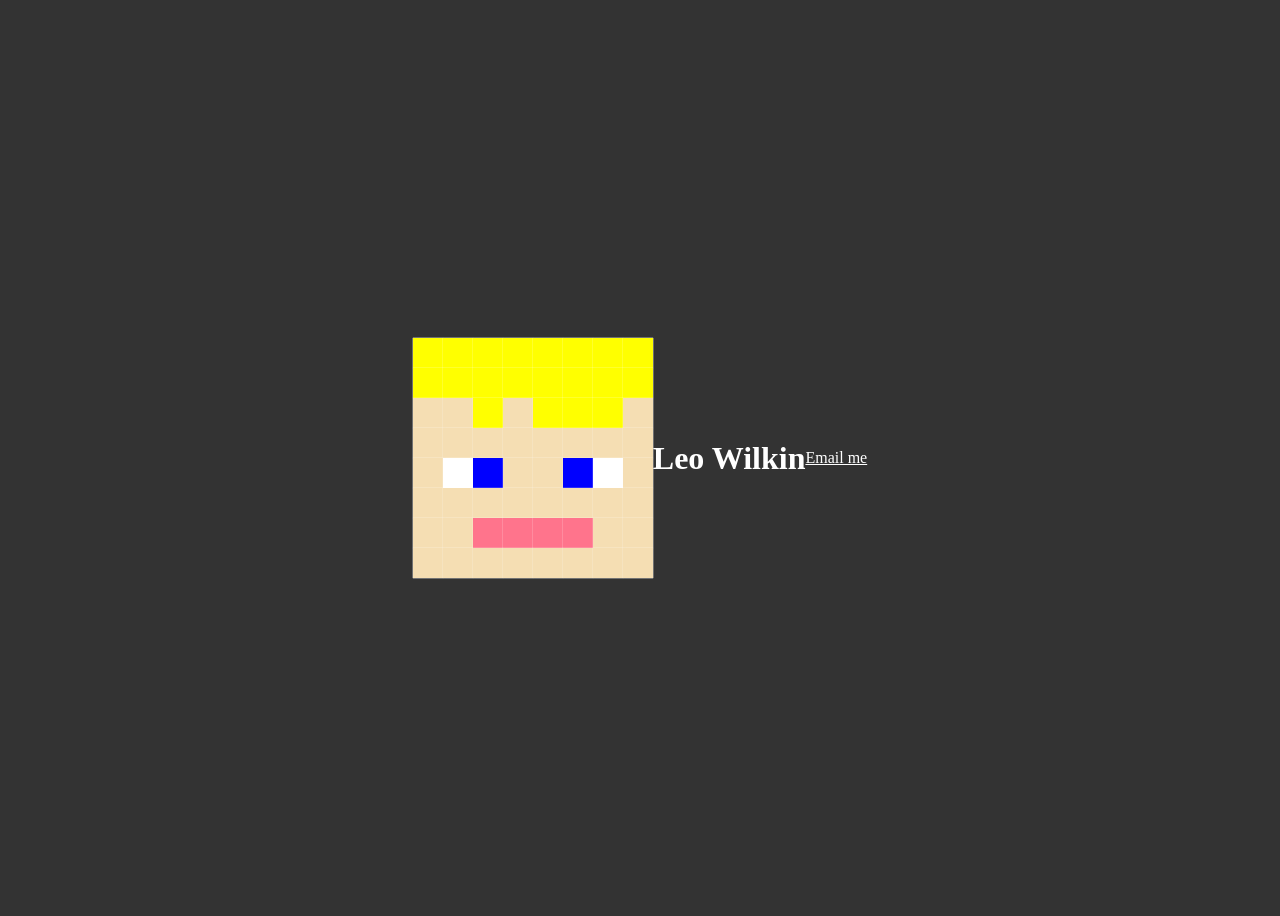
==== index.html @ c57e788e "ipdate" ====
<!DOCTYPE html>

<!-- Use this HTML file to create your own mask. -->
<html>

  <!-- Start header -->
  <head>
    <!-- This will link the CSS style sheet to the HTML files. -->
    <link rel="stylesheet" href="style.css" />

  </head>
  <!-- End header -->

  <!-- Start body -->
  <body>

    <!-- Create the canvas for the pixel art. The canvas will be the space where we draw the 8 by 8 grid -->
    <div class="canvas">

      <!-- Begin Row 1 -->
      <div class="yellow"></div>
      <div class="yellow"></div>
      <div class="yellow"></div>
      <div class="yellow"></div>
      <div class="yellow"></div>
      <div class="yellow"></div>
      <div class="yellow"></div>
      <div class="yellow"></div>
      <!-- End Row 1 -->

      <!-- Begin Row 2 -->
      <div class="yellow"></div>
      <div class="yellow"></div>
      <div class="yellow"></div>
      <div class="yellow"></div>
      <div class="yellow"></div>
      <div class="yellow"></div>
      <div class="yellow"></div>
      <div class="yellow"></div>
      <!-- End Row 2 -->

      <!-- Begin Row 3 -->
      <div class="wheat"></div>
      <div class="wheat"></div>
      <div class="yellow"></div>
      <div class="wheat"></div>
      <div class="yellow"></div>
      <div class="yellow"></div>
      <div class="yellow"></div>
      <div class="wheat"></div>
      <!-- End Row 3 -->

      <!-- Begin Row 4 -->
      <div class="wheat"></div>
      <div class="wheat"></div>
      <div class="wheat"></div>
      <div class="wheat"></div>
      <div class="wheat"></div>
      <div class="wheat"></div>
      <div class="wheat"></div>
      <div class="wheat"></div>
      <!-- End Row 4 -->

      <!-- Begin Row 5 -->
      <div class="wheat"></div>
      <div class="white"></div>
      <div class="blue"></div>
      <div class="wheat"></div>
      <div class="wheat"></div>
      <div class="blue"></div>
      <div class="white"></div>
      <div class="wheat"></div>
      <!-- End Row 5 -->

      <!-- Begin Row 6 -->
      <div class="wheat"></div>
      <div class="wheat"></div>
      <div class="wheat"></div>
      <div class="wheat"></div>
      <div class="wheat"></div>
      <div class="wheat"></div>
      <div class="wheat"></div>
      <div class="wheat"></div>
      <!-- End Row 6 -->

      <!-- Begin Row 7 -->
      <div class="wheat"></div>
      <div class="wheat"></div>
      <div class="salmon"></div>
      <div class="salmon"></div>
      <div class="salmon"></div>
      <div class="salmon"></div>
      <div class="wheat"></div>
      <div class="wheat"></div>
      <!-- End Row 7 -->

       <!-- Begin Row 8 -->
      <div class="wheat"></div>
      <div class="wheat"></div>
      <div class="wheat"></div>
      <div class="wheat"></div>
      <div class="wheat"></div>
      <div class="wheat"></div>
      <div class="wheat"></div>
      <div class="wheat"></div>
      <!-- End Row 8 -->



    </div>


<h1>Leo Wilkin</h1>
<br>
<br>
<a href="mailto:leo.wilkin10@gmail.com?subject=Message%20from%20Website&body=A%20message%20from%20the%20website%0A%0A*%2FLeave%20message%20below%20this%20line%5C*">     Email me</a>


  </body>
  <!-- End body -->

</html> 
<!-- End HTML file -->
---- style.css ----
body {
  background: #333;
  height: 100vh;
  display: flex;
  justify-content: center;
  align-items: center;
}
div {
  width: 30px;
  height: 30px;
  float: left;
  box-shadow: 0px 0px 1px #fff;
}
.canvas {
  width: 240px;
  height: 240px;
}
.blue {
  background-color: blue;
}

.dark-blue {
  background-color: #000033;
}

.black {
  background-color: black;
}

.white {
  background-color: white;
}

.tan {
  background-color: tan;
}

.green {
  background-color: green;
}

.red {
  background-color: red;
}

.yellow {
  background-color: yellow;
}

.maroon {
  background-color: maroon;
}

.brown {
  background-color: brown;
}

.salmon {
  background-color: #ff748c;
}

.light-blue {
  background-color: dodgerblue;
}

.wheat {
  background-color: wheat;
}

.pink {
  background-color: pink;
}

.orange {
  background-color: orange;
}

.gray {
  background-color: gray;
}

.magenta {
  background-color: magenta;
}

.light-green {
  background-color: limegreen;
}
h1 {
  color:white;

}
a {
  color:white;
}
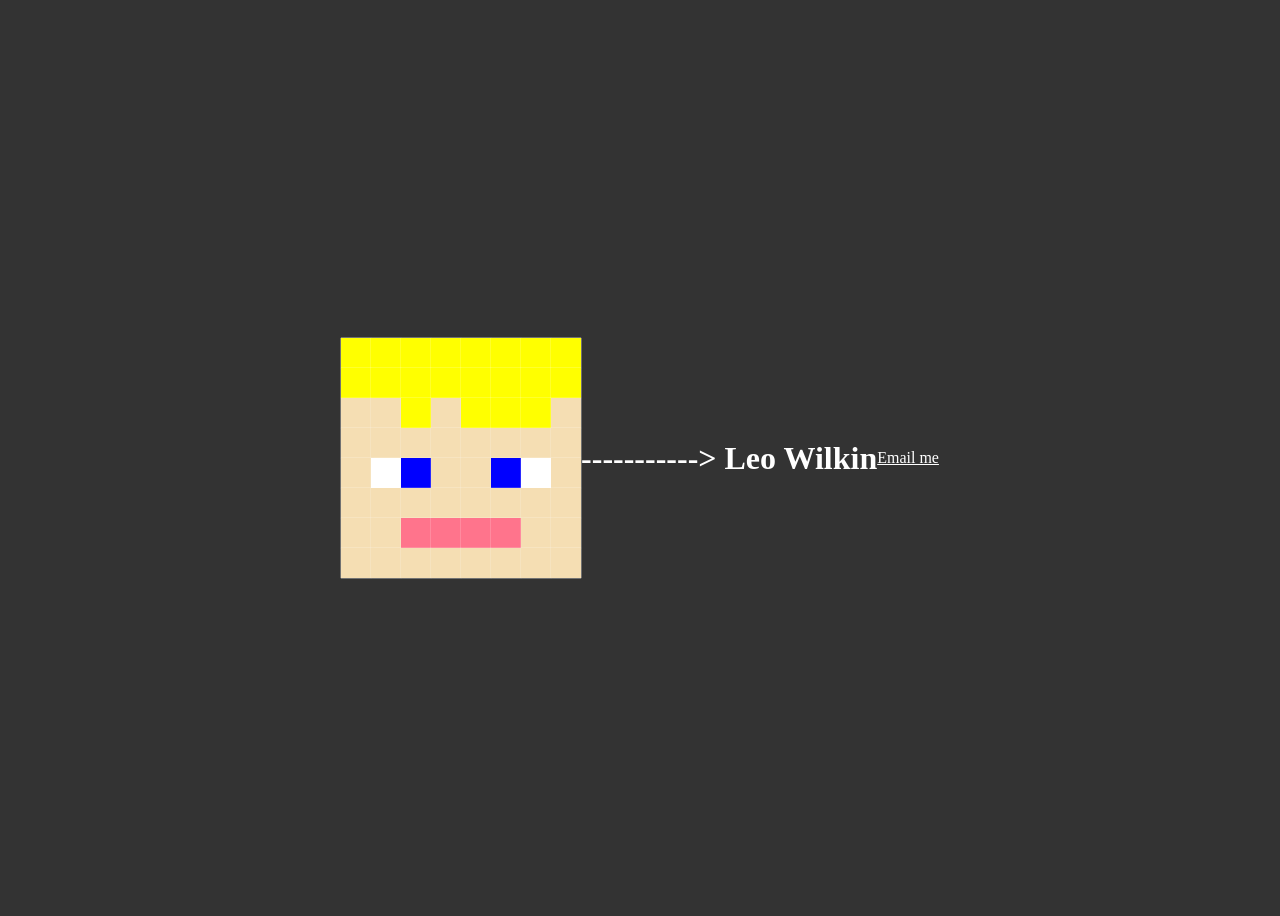
==== commit c42f1f6d: "update dashes" ====
--- a/index.html
+++ b/index.html
@@ -110,10 +110,10 @@
     </div>
 
 
-<h1>Leo Wilkin</h1>
+<h1> -----------> Leo Wilkin</h1>
 <br>
 <br>
-<a href="mailto:leo.wilkin10@gmail.com?subject=Message%20from%20Website&body=A%20message%20from%20the%20website%0A%0A*%2FLeave%20message%20below%20this%20line%5C*">     Email me</a>
+<a href="mailto:leo.wilkin10@gmail.com?subject=Message%20from%20Website&body=A%20message%20from%20the%20website%0A%0A*%2FLeave%20message%20below%20this%20line%5C*">    Email me</a>
 
 
   </body>
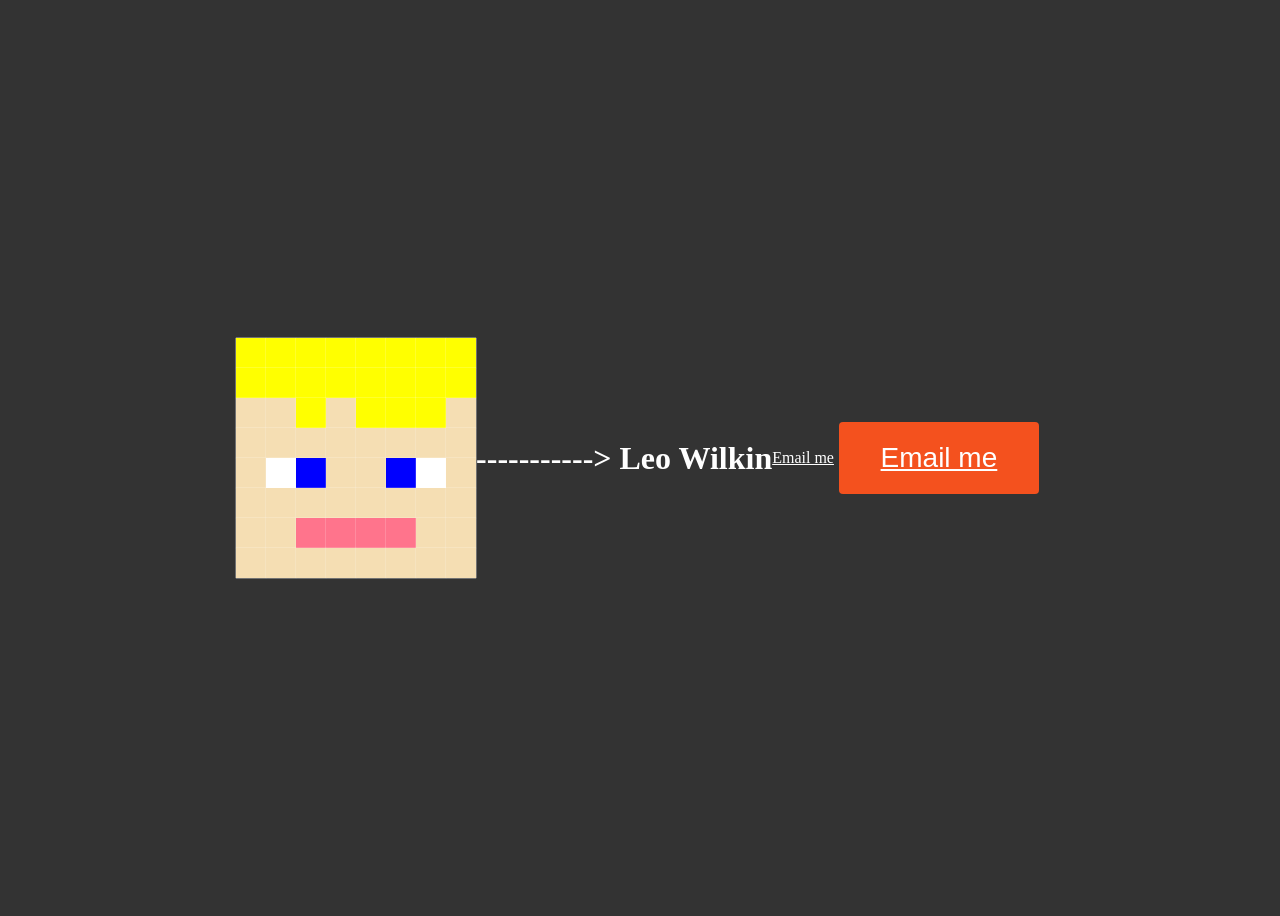
==== commit 3ea1e63b: "update animation" ====
--- a/index.html
+++ b/index.html
@@ -7,6 +7,10 @@
   <head>
     <!-- This will link the CSS style sheet to the HTML files. -->
     <link rel="stylesheet" href="style.css" />
+    <link rel="apple-touch-icon" sizes="180x180" href="/apple-touch-icon.png">
+<link rel="icon" type="image/png" sizes="32x32" href="/favicon-32x32.png">
+<link rel="icon" type="image/png" sizes="16x16" href="/favicon-16x16.png">
+<link rel="manifest" href="/site.webmanifest">
 
   </head>
   <!-- End header -->
@@ -114,7 +118,7 @@
 <br>
 <br>
 <a href="mailto:leo.wilkin10@gmail.com?subject=Message%20from%20Website&body=A%20message%20from%20the%20website%0A%0A*%2FLeave%20message%20below%20this%20line%5C*">    Email me</a>
-
+<button class="button"><span> <a href="mailto:leo.wilkin10@gmail.com?subject=Message%20from%20Website&body=A%20message%20from%20the%20website%0A%0A*%2FLeave%20message%20below%20this%20line%5C*">    Email me</a></span></button>
 
   </body>
   <!-- End body -->
--- a/style.css
+++ b/style.css
@@ -88,8 +88,45 @@
 }
 h1 {
   color:white;
-
 }
 a {
   color:white;
-}+}
+.button {
+  border-radius: 4px;
+  background-color: #f4511e;
+  border: none;
+  color: #FFFFFF;
+  text-align: center;
+  font-size: 28px;
+  padding: 20px;
+  width: 200px;
+  transition: all 0.5s;
+  cursor: pointer;
+  margin: 5px;
+}
+
+.button span {
+  cursor: pointer;
+  display: inline-block;
+  position: relative;
+  transition: 0.5s;
+}
+
+.button span:after {
+  content: '\00bb';
+  position: absolute;
+  opacity: 0;
+  top: 0;
+  right: -20px;
+  transition: 0.5s;
+}
+
+.button:hover span {
+  padding-right: 25px;
+}
+
+.button:hover span:after {
+  opacity: 1;
+  right: 0;
+}
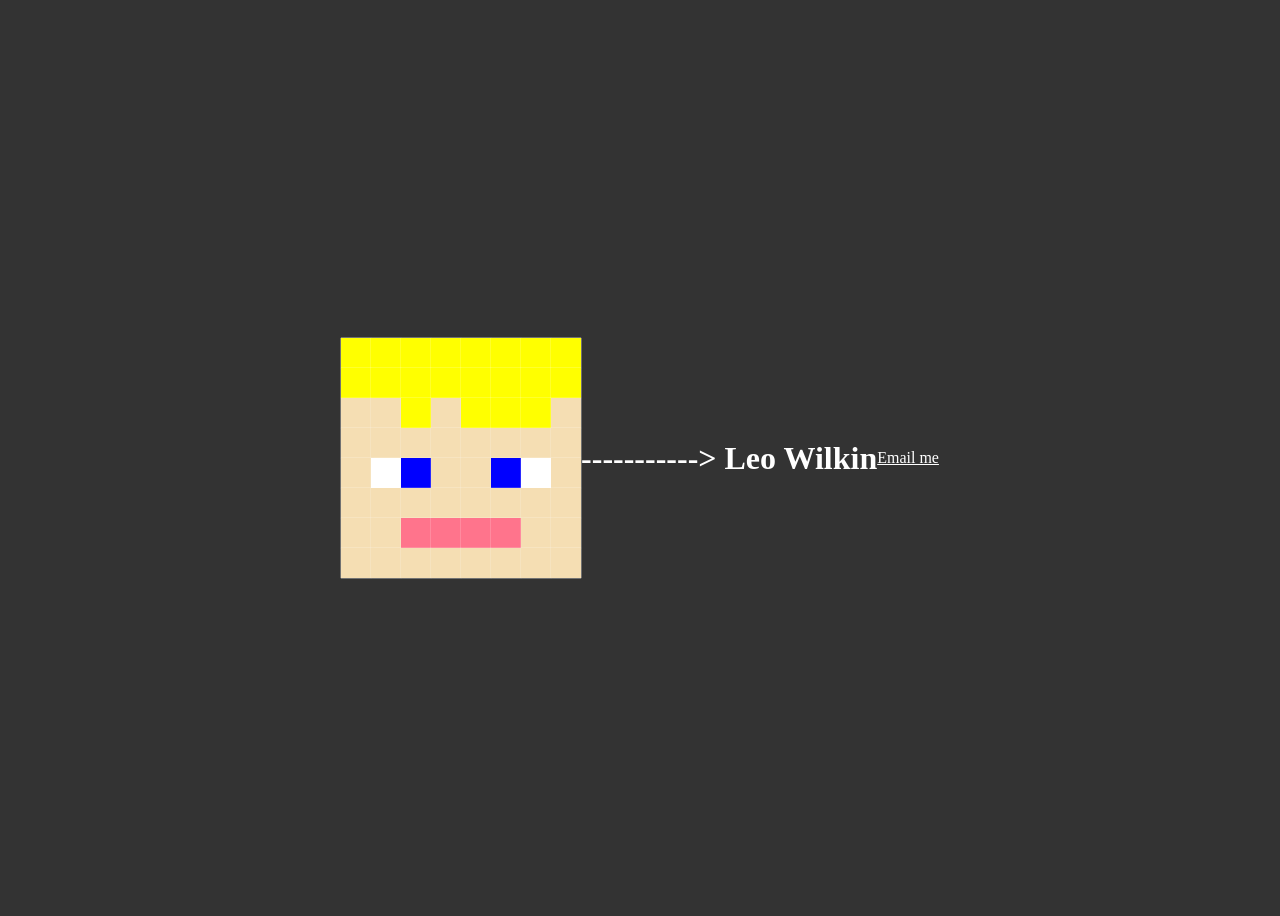
==== commit b73c3965: "update button remove" ====
--- a/index.html
+++ b/index.html
@@ -7,10 +7,7 @@
   <head>
     <!-- This will link the CSS style sheet to the HTML files. -->
     <link rel="stylesheet" href="style.css" />
-    <link rel="apple-touch-icon" sizes="180x180" href="/apple-touch-icon.png">
-<link rel="icon" type="image/png" sizes="32x32" href="/favicon-32x32.png">
-<link rel="icon" type="image/png" sizes="16x16" href="/favicon-16x16.png">
-<link rel="manifest" href="/site.webmanifest">
+   <link rel='icon' href='favicon.ico' type='image/x-icon'/ >
 
   </head>
   <!-- End header -->
@@ -118,7 +115,7 @@
 <br>
 <br>
 <a href="mailto:leo.wilkin10@gmail.com?subject=Message%20from%20Website&body=A%20message%20from%20the%20website%0A%0A*%2FLeave%20message%20below%20this%20line%5C*">    Email me</a>
-<button class="button"><span> <a href="mailto:leo.wilkin10@gmail.com?subject=Message%20from%20Website&body=A%20message%20from%20the%20website%0A%0A*%2FLeave%20message%20below%20this%20line%5C*">    Email me</a></span></button>
+
 
   </body>
   <!-- End body -->
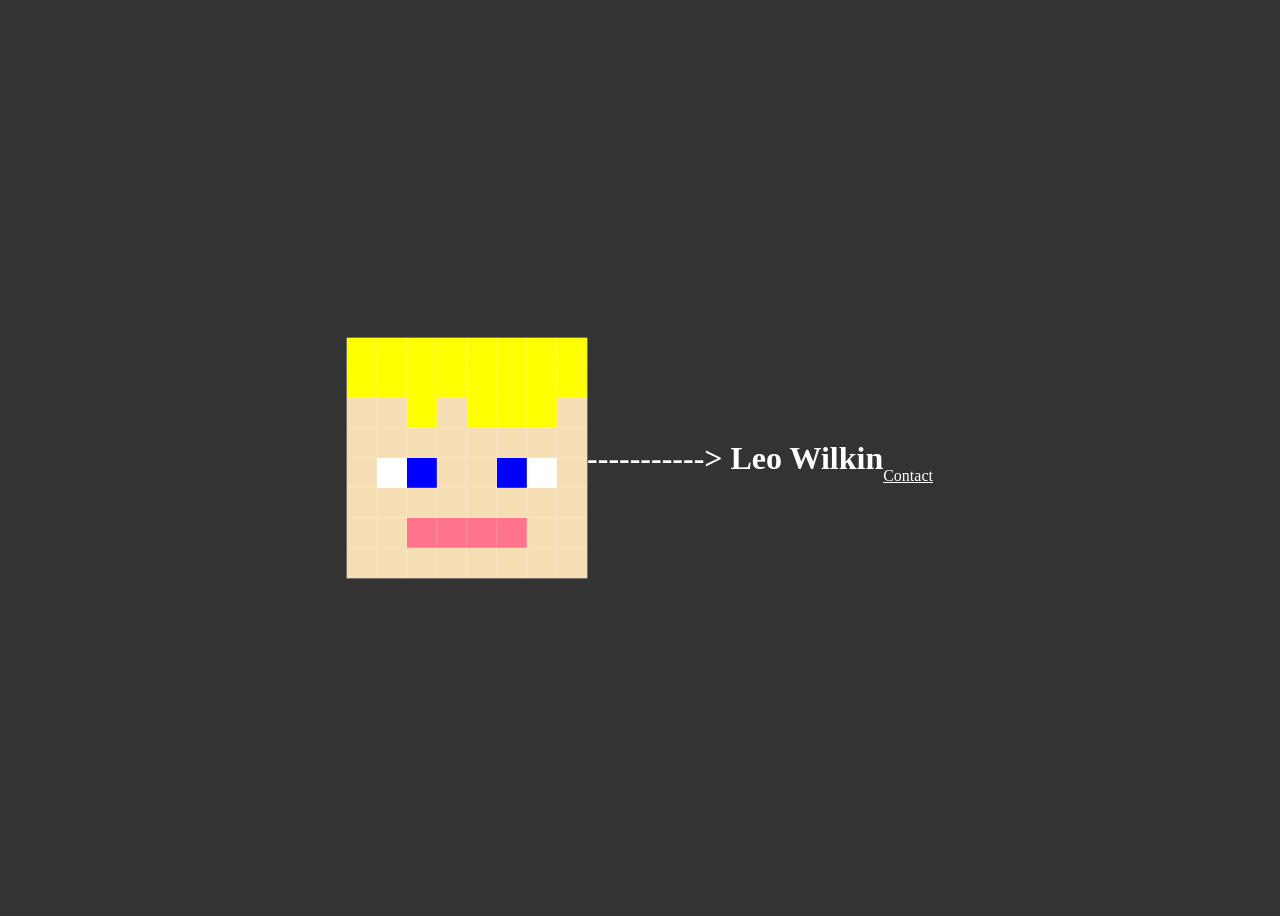
==== commit dc1a105b: "contact" ====
--- a/index.html
+++ b/index.html
@@ -8,6 +8,7 @@
     <!-- This will link the CSS style sheet to the HTML files. -->
     <link rel="stylesheet" href="style.css" />
    <link rel='icon' href='favicon.ico' type='image/x-icon'/ >
+    <title>Leo Wilkin</title>
 
   </head>
   <!-- End header -->
@@ -114,7 +115,7 @@
 <h1> -----------> Leo Wilkin</h1>
 <br>
 <br>
-<a href="mailto:leo.wilkin10@gmail.com?subject=Message%20from%20Website&body=A%20message%20from%20the%20website%0A%0A*%2FLeave%20message%20below%20this%20line%5C*">    Email me</a>
+<a href="contact.html"><br><br>    Contact</a>
 
 
   </body>
